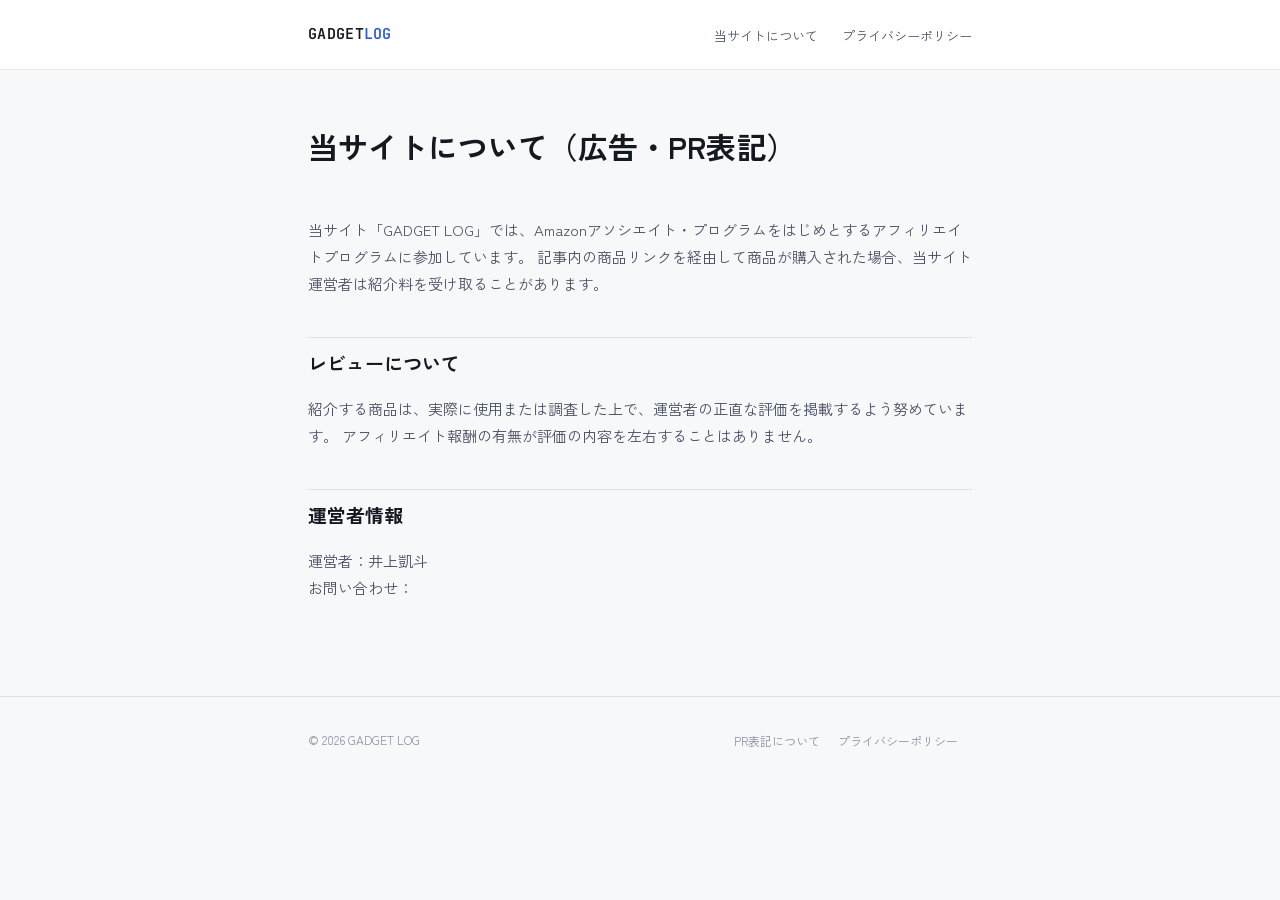
==== disclosure.html @ 61f6f8f3 "Initial commit: gadget affiliate blog scaffold" ====
<!DOCTYPE html>
<html lang="ja">
<head>
<meta charset="UTF-8">
<meta name="viewport" content="width=device-width, initial-scale=1.0">
<title>当サイトについて（PR表記） — GADGET LOG</title>
<link href="https://fonts.googleapis.com/css2?family=Zen+Kaku+Gothic+New:wght@300;400;500;700&family=JetBrains+Mono:wght@400;500;600&display=swap" rel="stylesheet">
<link rel="stylesheet" href="style.css">
</head>
<body>

<header class="site-header">
  <div class="container">
    <div class="site-logo"><a href="index.html" style="color:inherit;text-decoration:none;">GADGET<span>LOG</span></a></div>
    <nav class="site-nav">
      <a href="disclosure.html">当サイトについて</a>
      <a href="privacy.html">プライバシーポリシー</a>
    </nav>
  </div>
</header>

<div class="container">
  <div class="article-header">
    <h1>当サイトについて（広告・PR表記）</h1>
  </div>
</div>

<article class="body">
  <div class="container">
    <p>
      当サイト「GADGET LOG」では、Amazonアソシエイト・プログラムをはじめとするアフィリエイトプログラムに参加しています。
      記事内の商品リンクを経由して商品が購入された場合、当サイト運営者は紹介料を受け取ることがあります。
    </p>
    <h2>レビューについて</h2>
    <p>
      紹介する商品は、実際に使用または調査した上で、運営者の正直な評価を掲載するよう努めています。
      アフィリエイト報酬の有無が評価の内容を左右することはありません。
    </p>
    <h2>運営者情報</h2>
    <p>
      運営者：井上凱斗<br>
      お問い合わせ：<!-- TODO: 連絡先メールアドレスを記載 -->
    </p>
  </div>
</article>

<footer class="site-footer">
  <div class="container">
    <p>&copy; 2026 GADGET LOG</p>
    <nav>
      <a href="disclosure.html">PR表記について</a>
      <a href="privacy.html">プライバシーポリシー</a>
    </nav>
  </div>
</footer>

</body>
</html>
---- style.css ----
:root{
  --bg: #f7f8fa;
  --surface: #ffffff;
  --ink: #14181f;
  --ink-soft: #4a5164;
  --ink-faint: #8a90a3;
  --line: rgba(20,24,31,0.10);
  --accent: #2a5bd7;
  --accent-soft: #eaf0ff;
  --good: #1f8a5c;
  --bad: #c14545;
  --sans: 'Zen Kaku Gothic New', 'Hiragino Sans', 'Noto Sans JP', sans-serif;
  --mono: 'JetBrains Mono', monospace;
  --measure: 760px;
  --side: clamp(20px, 6vw, 48px);
  --radius: 14px;
}

*{ box-sizing: border-box; }

body{
  margin: 0;
  background: var(--bg);
  color: var(--ink-soft);
  font-family: var(--sans);
  font-weight: 400;
  line-height: 1.8;
  -webkit-font-smoothing: antialiased;
}

a{ color: var(--accent); text-decoration: none; }
a:hover{ text-decoration: underline; }

.container{
  max-width: var(--measure);
  margin: 0 auto;
  padding: 0 var(--side);
}

/* ---------- header ---------- */
.site-header{
  border-bottom: 1px solid var(--line);
  background: var(--surface);
}
.site-header .container{
  display: flex;
  align-items: center;
  justify-content: space-between;
  padding-top: 20px;
  padding-bottom: 20px;
}
.site-logo{
  font-family: var(--mono);
  font-size: 15px;
  font-weight: 600;
  color: var(--ink);
  letter-spacing: 0.02em;
}
.site-logo span{ color: var(--accent); }
.site-nav a{
  margin-left: 20px;
  font-size: 13px;
  color: var(--ink-soft);
}

/* ---------- hero ---------- */
.hero{
  padding: clamp(40px, 8vh, 72px) 0 clamp(28px, 5vh, 40px);
}
.hero h1{
  font-size: clamp(26px, 4vw, 34px);
  color: var(--ink);
  line-height: 1.5;
  margin: 0 0 14px;
}
.hero p{
  font-size: 15px;
  color: var(--ink-faint);
  max-width: 52ch;
}

/* ---------- disclosure banner ---------- */
.disclosure-banner{
  background: #fff8e6;
  border: 1px solid #f0d998;
  color: #6b5417;
  font-size: 12.5px;
  padding: 10px 16px;
  border-radius: 10px;
  margin: 24px 0;
}
.disclosure-banner a{ color: #6b5417; text-decoration: underline; }

/* ---------- article list ---------- */
.article-grid{
  display: grid;
  gap: 18px;
  margin: 24px 0 64px;
}
.article-card{
  background: var(--surface);
  border: 1px solid var(--line);
  border-radius: var(--radius);
  padding: 22px 24px;
  transition: border-color 0.15s ease, transform 0.15s ease;
}
.article-card:hover{
  border-color: var(--accent);
  transform: translateY(-1px);
}
.article-card .tag{
  display: inline-block;
  font-family: var(--mono);
  font-size: 11px;
  color: var(--accent);
  background: var(--accent-soft);
  padding: 3px 8px;
  border-radius: 6px;
  margin-bottom: 10px;
}
.article-card h2{
  font-size: 18px;
  color: var(--ink);
  margin: 0 0 8px;
}
.article-card h2 a{ color: inherit; text-decoration: none; }
.article-card p{
  font-size: 14px;
  color: var(--ink-faint);
  margin: 0;
}

/* ---------- article page ---------- */
.article-header{
  padding: 40px 0 24px;
}
.article-header .tag{
  font-family: var(--mono);
  font-size: 11px;
  color: var(--accent);
  background: var(--accent-soft);
  padding: 3px 8px;
  border-radius: 6px;
}
.article-header h1{
  font-size: clamp(24px, 4vw, 30px);
  color: var(--ink);
  margin: 14px 0 8px;
  line-height: 1.5;
}
.byline{
  font-size: 12.5px;
  color: var(--ink-faint);
  font-family: var(--mono);
}

article.body{
  padding-bottom: 80px;
}
article.body h2{
  font-size: 19px;
  color: var(--ink);
  margin: 40px 0 14px;
  padding-top: 8px;
  border-top: 1px solid var(--line);
}
article.body h3{
  font-size: 16px;
  color: var(--ink);
  margin: 24px 0 10px;
}
article.body p{ font-size: 15px; }
article.body ul{ padding-left: 20px; }
article.body li{ font-size: 15px; margin-bottom: 6px; }

/* pros / cons */
.pros-cons{
  display: grid;
  grid-template-columns: 1fr 1fr;
  gap: 14px;
  margin: 18px 0;
}
@media (max-width: 560px){
  .pros-cons{ grid-template-columns: 1fr; }
}
.pros-cons div{
  border-radius: var(--radius);
  padding: 16px 18px;
  font-size: 14px;
}
.pros{ background: #eefaf3; border: 1px solid #c7ecd8; }
.cons{ background: #fdefef; border: 1px solid #f3d2d2; }
.pros-cons h4{
  margin: 0 0 8px;
  font-size: 13px;
}
.pros h4{ color: var(--good); }
.cons h4{ color: var(--bad); }
.pros-cons ul{ margin: 0; padding-left: 18px; }
.pros-cons li{ font-size: 13.5px; margin-bottom: 4px; }

/* spec table */
table.spec{
  width: 100%;
  border-collapse: collapse;
  font-size: 13.5px;
  margin: 16px 0;
}
table.spec th, table.spec td{
  border: 1px solid var(--line);
  padding: 8px 12px;
  text-align: left;
}
table.spec th{
  background: #f2f3f6;
  color: var(--ink);
  width: 32%;
}

/* affiliate CTA */
.cta-box{
  background: var(--surface);
  border: 1px solid var(--line);
  border-radius: var(--radius);
  padding: 20px 22px;
  margin: 22px 0;
  text-align: center;
}
.cta-box .price-note{
  font-size: 12px;
  color: var(--ink-faint);
  margin-bottom: 12px;
}
.cta-button{
  display: inline-block;
  background: var(--accent);
  color: #fff;
  font-size: 14.5px;
  font-weight: 600;
  padding: 12px 28px;
  border-radius: 999px;
  text-decoration: none;
}
.cta-button:hover{ opacity: 0.88; text-decoration: none; }
.cta-box .ext-note{
  display: block;
  font-size: 11px;
  color: var(--ink-faint);
  margin-top: 8px;
}

/* ---------- footer ---------- */
.site-footer{
  border-top: 1px solid var(--line);
  padding: 28px 0 40px;
}
.site-footer .container{
  display: flex;
  flex-wrap: wrap;
  gap: 6px 18px;
  align-items: center;
  justify-content: space-between;
}
.site-footer p{
  font-size: 12px;
  color: var(--ink-faint);
  margin: 0;
}
.site-footer nav a{
  font-size: 12px;
  color: var(--ink-faint);
  margin-right: 14px;
}
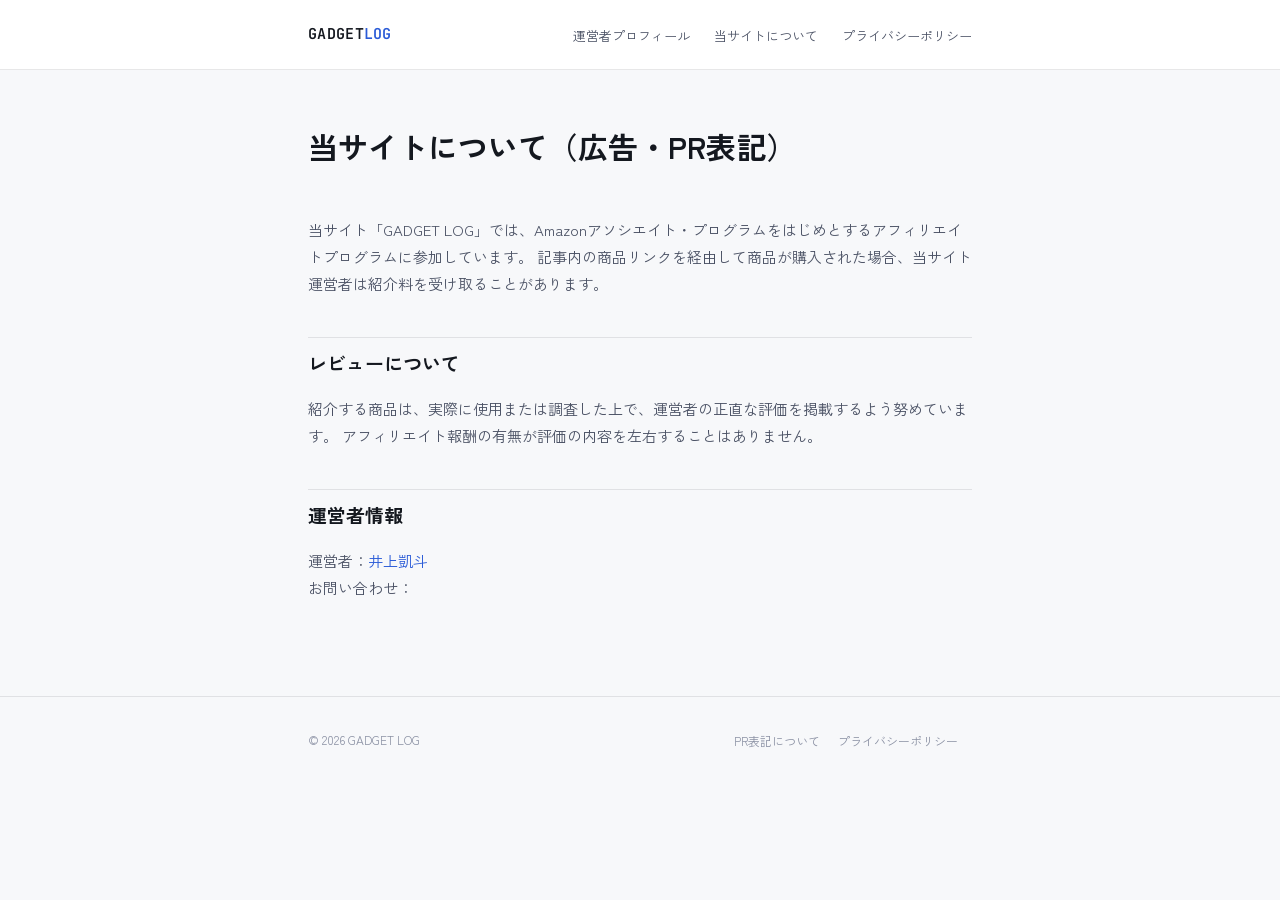
==== commit 498f9171: "Cross-link profile site from every page" ====
--- a/disclosure.html
+++ b/disclosure.html
@@ -13,6 +13,7 @@
   <div class="container">
     <div class="site-logo"><a href="index.html" style="color:inherit;text-decoration:none;">GADGET<span>LOG</span></a></div>
     <nav class="site-nav">
+      <a href="https://kaitoinoue0921-sudo.github.io/" target="_blank" rel="noopener noreferrer">運営者プロフィール</a>
       <a href="disclosure.html">当サイトについて</a>
       <a href="privacy.html">プライバシーポリシー</a>
     </nav>
@@ -38,7 +39,7 @@
     </p>
     <h2>運営者情報</h2>
     <p>
-      運営者：井上凱斗<br>
+      運営者：<a href="https://kaitoinoue0921-sudo.github.io/" target="_blank" rel="noopener noreferrer">井上凱斗</a><br>
       お問い合わせ：<!-- TODO: 連絡先メールアドレスを記載 -->
     </p>
   </div>
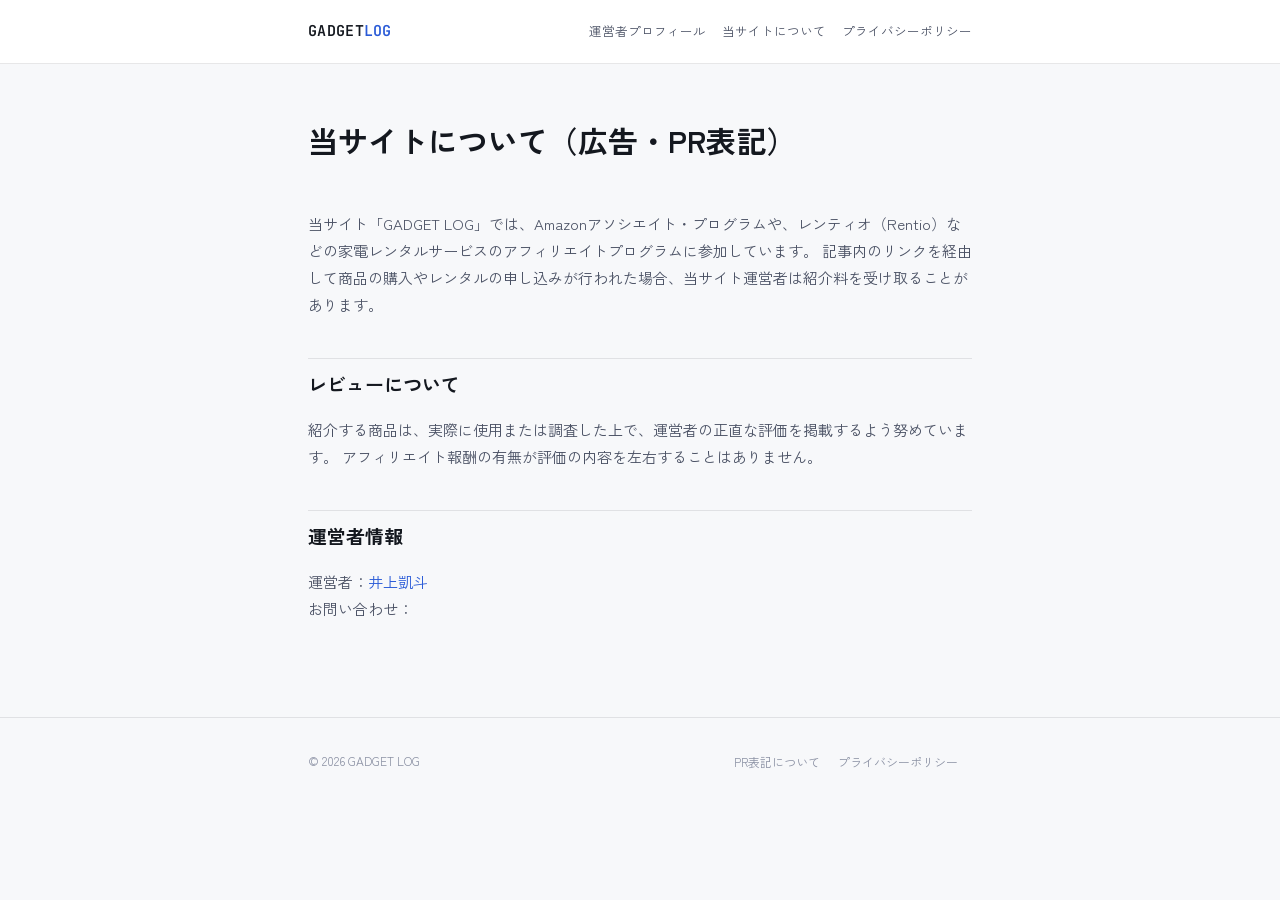
==== commit 7e5b56e5: "Add icons/colors for readability, 3 new gadget reviews (Echo, robot vacuum, Oral-B)" ====
--- a/disclosure.html
+++ b/disclosure.html
@@ -29,8 +29,8 @@
 <article class="body">
   <div class="container">
     <p>
-      当サイト「GADGET LOG」では、Amazonアソシエイト・プログラムをはじめとするアフィリエイトプログラムに参加しています。
-      記事内の商品リンクを経由して商品が購入された場合、当サイト運営者は紹介料を受け取ることがあります。
+      当サイト「GADGET LOG」では、Amazonアソシエイト・プログラムや、レンティオ（Rentio）などの家電レンタルサービスのアフィリエイトプログラムに参加しています。
+      記事内のリンクを経由して商品の購入やレンタルの申し込みが行われた場合、当サイト運営者は紹介料を受け取ることがあります。
     </p>
     <h2>レビューについて</h2>
     <p>
--- a/style.css
+++ b/style.css
@@ -9,6 +9,13 @@
   --accent-soft: #eaf0ff;
   --good: #1f8a5c;
   --bad: #c14545;
+
+  /* category colors */
+  --cat-battery: #2a5bd7;   --cat-battery-soft: #eaf0ff;
+  --cat-audio:   #7c3aed;   --cat-audio-soft:   #f1e9ff;
+  --cat-smart:   #0f9488;   --cat-smart-soft:   #e3f6f2;
+  --cat-clean:   #d9730d;   --cat-clean-soft:   #fdecd8;
+  --cat-care:    #d1477a;   --cat-care-soft:    #fbe7ee;
   --sans: 'Zen Kaku Gothic New', 'Hiragino Sans', 'Noto Sans JP', sans-serif;
   --mono: 'JetBrains Mono', monospace;
   --measure: 760px;
@@ -46,8 +53,10 @@
   display: flex;
   align-items: center;
   justify-content: space-between;
-  padding-top: 20px;
-  padding-bottom: 20px;
+  flex-wrap: wrap;
+  gap: 8px 20px;
+  padding-top: 18px;
+  padding-bottom: 18px;
 }
 .site-logo{
   font-family: var(--mono);
@@ -57,10 +66,20 @@
   letter-spacing: 0.02em;
 }
 .site-logo span{ color: var(--accent); }
+.site-nav{
+  display: flex;
+  flex-wrap: wrap;
+  gap: 6px 16px;
+}
 .site-nav a{
-  margin-left: 20px;
-  font-size: 13px;
+  margin-left: 0;
+  font-size: 12.5px;
   color: var(--ink-soft);
+  white-space: nowrap;
+}
+@media (max-width: 520px){
+  .site-header .container{ justify-content: flex-start; }
+  .site-nav{ width: 100%; }
 }
 
 /* ---------- hero ---------- */
@@ -94,19 +113,26 @@
 /* ---------- article list ---------- */
 .article-grid{
   display: grid;
-  gap: 18px;
+  grid-template-columns: repeat(2, 1fr);
+  gap: 16px;
   margin: 24px 0 64px;
+}
+@media (max-width: 640px){
+  .article-grid{ grid-template-columns: 1fr; }
 }
 .article-card{
   background: var(--surface);
   border: 1px solid var(--line);
   border-radius: var(--radius);
-  padding: 22px 24px;
-  transition: border-color 0.15s ease, transform 0.15s ease;
+  padding: 20px 22px;
+  transition: border-color 0.15s ease, transform 0.15s ease, box-shadow 0.15s ease;
+  display: flex;
+  flex-direction: column;
 }
 .article-card:hover{
   border-color: var(--accent);
-  transform: translateY(-1px);
+  transform: translateY(-2px);
+  box-shadow: 0 8px 20px rgba(20,24,31,0.06);
 }
 .article-card .tag{
   display: inline-block;
@@ -119,21 +145,65 @@
   margin-bottom: 10px;
 }
 .article-card h2{
-  font-size: 18px;
+  font-size: 17px;
   color: var(--ink);
   margin: 0 0 8px;
+  line-height: 1.5;
 }
 .article-card h2 a{ color: inherit; text-decoration: none; }
 .article-card p{
-  font-size: 14px;
-  color: var(--ink-faint);
-  margin: 0;
-}
+  font-size: 13.5px;
+  color: var(--ink-faint);
+  margin: 0 0 14px;
+  flex-grow: 1;
+}
+.article-card .card-top{
+  display: flex;
+  align-items: center;
+  justify-content: space-between;
+  margin-bottom: 12px;
+}
+.card-stars{
+  font-size: 12px;
+  letter-spacing: 1px;
+  color: #f5a623;
+  font-family: var(--mono);
+}
+
+/* icon badges (category illustrations, no photos needed) */
+.icon-badge{
+  width: 44px;
+  height: 44px;
+  border-radius: 12px;
+  display: flex;
+  align-items: center;
+  justify-content: center;
+  flex-shrink: 0;
+}
+.icon-badge svg{ width: 24px; height: 24px; stroke: currentColor; fill: none; stroke-width: 1.6; stroke-linecap: round; stroke-linejoin: round; }
+.icon-badge--lg{ width: 64px; height: 64px; border-radius: 16px; }
+.icon-badge--lg svg{ width: 34px; height: 34px; }
+
+.cat-battery{ color: var(--cat-battery); background: var(--cat-battery-soft); }
+.cat-audio{ color: var(--cat-audio); background: var(--cat-audio-soft); }
+.cat-smart{ color: var(--cat-smart); background: var(--cat-smart-soft); }
+.cat-clean{ color: var(--cat-clean); background: var(--cat-clean-soft); }
+.cat-care{ color: var(--cat-care); background: var(--cat-care-soft); }
+
+.tag.cat-battery{ background: var(--cat-battery-soft); color: var(--cat-battery); }
+.tag.cat-audio{ background: var(--cat-audio-soft); color: var(--cat-audio); }
+.tag.cat-smart{ background: var(--cat-smart-soft); color: var(--cat-smart); }
+.tag.cat-clean{ background: var(--cat-clean-soft); color: var(--cat-clean); }
+.tag.cat-care{ background: var(--cat-care-soft); color: var(--cat-care); }
 
 /* ---------- article page ---------- */
 .article-header{
   padding: 40px 0 24px;
-}
+  display: flex;
+  align-items: flex-start;
+  gap: 18px;
+}
+.article-header .header-text{ flex: 1; }
 .article-header .tag{
   font-family: var(--mono);
   font-size: 11px;
@@ -152,6 +222,11 @@
   font-size: 12.5px;
   color: var(--ink-faint);
   font-family: var(--mono);
+}
+@media (max-width: 560px){
+  .article-header{ gap: 14px; }
+  .article-header .icon-badge--lg{ width: 48px; height: 48px; }
+  .article-header .icon-badge--lg svg{ width: 26px; height: 26px; }
 }
 
 article.body{
@@ -248,6 +323,13 @@
   color: var(--ink-faint);
   margin-top: 8px;
 }
+.cta-button--clean{ background: var(--cat-clean); }
+.cta-row{
+  display: flex;
+  flex-wrap: wrap;
+  gap: 10px;
+  justify-content: center;
+}
 
 /* ---------- footer ---------- */
 .site-footer{
